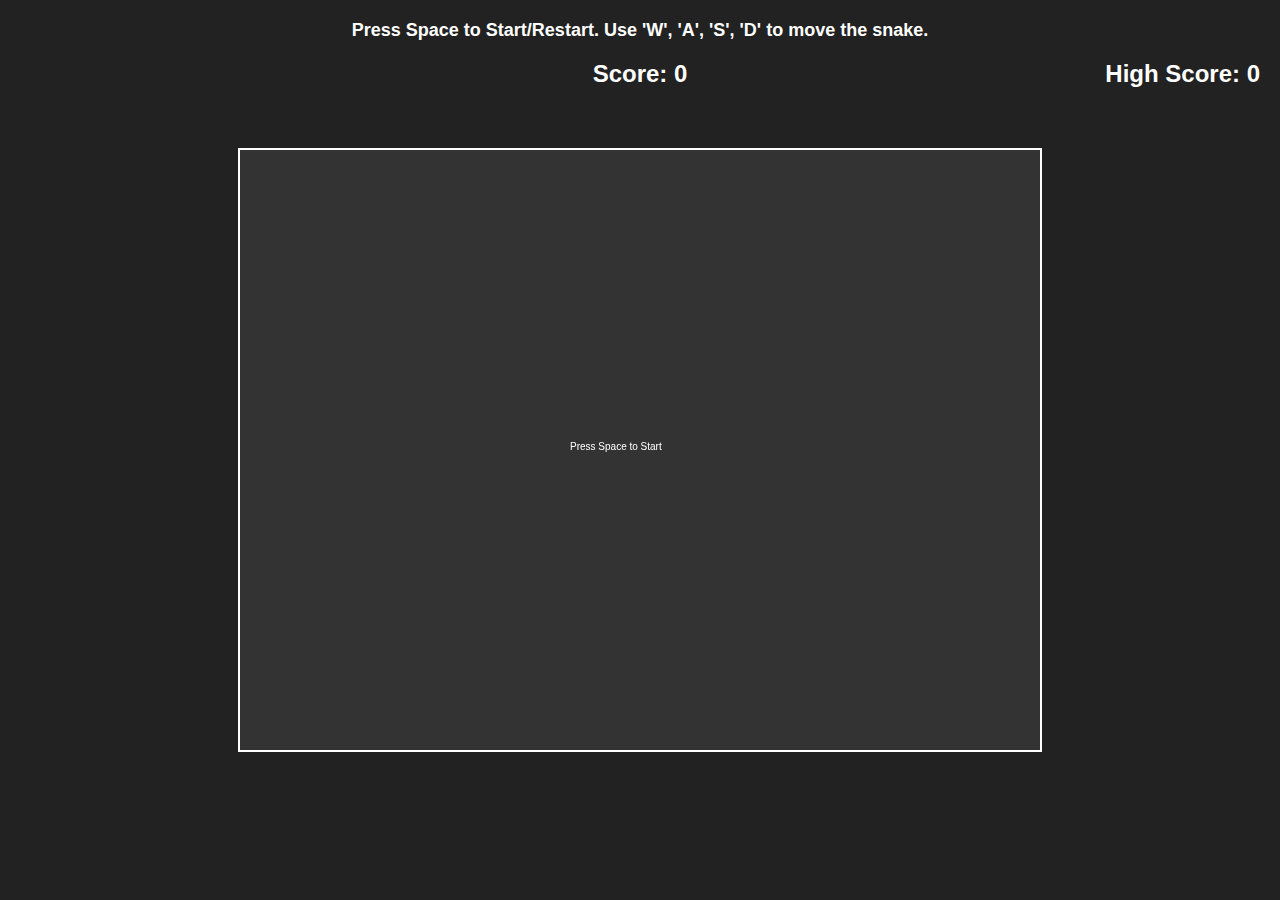
==== snake-game.html @ a9d854d7 "Add sound effects and Achivement notification" ====
<!DOCTYPE html>
<html lang="en">
<head>
  <meta charset="UTF-8">
  <meta name="viewport" content="width=device-width, initial-scale=1.0">
  <title>Neaj's Snake Game</title>
  <style>
    body {
      margin: 0;
      font-family: Arial, sans-serif;
      display: flex;
      justify-content: center;
      align-items: center;
      height: 100vh;
      background-color: #222;
    }
    canvas {
      border: 2px solid #fff;
      background-color: #333;
    }
    .info {
      position: absolute;
      top: 20px;
      color: white;
      font-size: 18px;
      font-weight: bold;
    }
    .score {
      position: absolute;
      top: 60px;
      color: white;
      font-size: 24px;
      font-weight: bold;
    }
    .game-over {
      position: absolute;
      top: 50%;
      left: 50%;
      transform: translate(-50%, -50%);
      color: red;
      font-size: 36px;
      font-weight: bold;
      display: none;
    }
    .pause-text {
      position: absolute;
      top: 100px; /* Position below score and info */
      color: yellow;
      font-size: 24px;
      font-weight: bold;
      display: none;
    }
    .high-score {
    position: absolute;
    top: 60px;
    right: 20px;  /* Position on the right side */
    color: white;
    font-size: 24px;
    font-weight: bold;
   }
   .achievement {
    position: absolute;
    top: 150px;
    left: 50%;
    transform: translateX(-50%);
    background-color: rgba(255, 215, 0, 0.9);
    color: #000;
    padding: 10px 20px;
    border-radius: 5px;
    font-size: 20px;
    font-weight: bold;
    opacity: 0;
    transition: opacity 0.5s;
    z-index: 1000;
  }
    
  </style>
</head>
<body>
  <div class="info">Press Space to Start/Restart. Use 'W', 'A', 'S', 'D' to move the snake.</div>
  <div class="score">Score: 0</div>
  <div class="high-score">High Score: 0</div>
  <div class="game-over">Game Over! Press Space to Restart.</div>
  <div class="pause-text">PAUSED</div>
  <div class="achievement"></div>
  <canvas id="gameCanvas" width="800" height="600"></canvas>
  <audio id="eatSound" src="https://raw.githubusercontent.com/WebDevSimplified/Mix-Or-Match/master/Assets/Audio/flip.wav" preload="auto"></audio>
  <audio id="bonusSound" src="https://raw.githubusercontent.com/WebDevSimplified/Mix-Or-Match/master/Assets/Audio/match.wav" preload="auto"></audio>
  <audio id="gameOverSound" src="https://raw.githubusercontent.com/WebDevSimplified/Mix-Or-Match/master/Assets/Audio/gameOver.wav" preload="auto"></audio>

  <script>
    const canvas = document.getElementById("gameCanvas");
    const ctx = canvas.getContext("2d");

    const gridSize = 20; // Size of each square in the grid
    const rows = canvas.height / gridSize;
    const cols = canvas.width / gridSize;

    const achievementElement = document.querySelector('.achievement');
    const achievements = {
      firstBonus: false,
      score50: false,
      highScoreBeaten: false
    };

    const sounds = {
      eat: document.getElementById('eatSound'),
      bonus: document.getElementById('bonusSound'),
      gameOver: document.getElementById('gameOverSound')
    };

    console.log('Sounds loaded:', sounds);
    Object.values(sounds).forEach(sound => {
      sound.volume = 0.5; // Set volume to 50%
      console.log('Sound ready:', sound.readyState);
    });

    const highScoreElement = document.querySelector('.high-score');
    let highScore = parseInt(localStorage.getItem('snakeHighScore')) || 0;
    highScoreElement.textContent = `High Score: ${highScore}`;

   
    const BONUS_DURATION = 5000; // Bonus food stays for 5 seconds
    const BONUS_POINTS = 5;
    const BONUS_SPAWN_CHANCE = 0.1; // 10% chance to spawn bonus food when regular food is eaten

    let bonusFood = null;
    let bonusFoodTimer = null;

    let nextDirection = null;

    let snake, direction, food, gameInterval, score;
    let gameSpeed = 100; // Base speed
    const directions = {
      'w': { x: 0, y: -1 },
      's': { x: 0, y: 1 },
      'a': { x: -1, y: 0 },
      'd': { x: 1, y: 0 }
    };

    const scoreElement = document.querySelector('.score');
    const gameOverElement = document.querySelector('.game-over');
    const pauseElement = document.querySelector('.pause-text');

    let isPaused = false;
    let isGameStarted = false;

    function showAchievement(message) {
      achievementElement.textContent = message;
      achievementElement.style.opacity = '1';

      // Hide the achievement after 3 seconds
      setTimeout(() => {
        achievementElement.style.opacity = '0';
      }, 3000);
    }

    function resetGame() {
      // Initialize snake with 3 segments in the middle of the screen
      const startX = Math.floor(cols / 2);
      const startY = Math.floor(rows / 2);
      snake = [
        { x: startX, y: startY }, // Head
        { x: startX - 1, y: startY }, // Body
        { x: startX - 2, y: startY } // Tail
      ];
      direction = { x: 1, y: 0 }; // Start moving right

      nextDirection = null;  // Clear any stored next direction

      generateFood();
      score = 0;
      scoreElement.textContent = "Score: " + score;
      gameSpeed = 100;
      gameOverElement.style.display = 'none';
      pauseElement.style.display = 'none';
      isPaused = false;
      isGameStarted = true;
      // Clear existing interval if any
      if (gameInterval) {
        clearInterval(gameInterval);
        gameInterval = null;
      }

      if (bonusFoodTimer) {
        clearTimeout(bonusFoodTimer);
      }
      bonusFood = null;

      // Reset achievements
      Object.keys(achievements).forEach(key => {
        achievements[key] = false;
      });
    }

    function randomDirection() {
      const keys = Object.keys(directions);
      return directions[keys[Math.floor(Math.random() * keys.length)]];
    }

    function generateFood() {
      food = {
        x: Math.floor(Math.random() * cols),
        y: Math.floor(Math.random() * rows)
      };
    }

    function generateBonusFood() {
      if (bonusFood) return; // Don't generate if bonus food already exists
      
      bonusFood = {
        x: Math.floor(Math.random() * cols),
        y: Math.floor(Math.random() * rows)
      };
      
      // Make sure bonus food doesn't overlap with snake or regular food
      while (
        snake.some(segment => segment.x === bonusFood.x && segment.y === bonusFood.y) ||
        (food.x === bonusFood.x && food.y === bonusFood.y)
      ) {
        bonusFood.x = Math.floor(Math.random() * cols);
        bonusFood.y = Math.floor(Math.random() * rows);
      }

      // Remove bonus food after duration
      bonusFoodTimer = setTimeout(() => {
        bonusFood = null;
      }, BONUS_DURATION);
    }

    function playSound(soundName) {
      console.log('Attempting to play sound:', soundName);
      if (!isMuted && sounds[soundName]) {
        console.log('Sound object:', sounds[soundName]);
        sounds[soundName].currentTime = 0;
        sounds[soundName].play()
          .then(() => console.log('Sound played successfully'))
          .catch(e => console.log('Sound play failed:', e));
      }
    }

    function drawSnake() {
      // Draw body segments (excluding tail and last body segment)
      ctx.fillStyle = "#0f0";
      for (let i = 1; i < snake.length - 2; i++) {
        ctx.fillRect(snake[i].x * gridSize, snake[i].y * gridSize, gridSize, gridSize);
      }

      // Draw last body segment (tapered)
      if (snake.length >= 3) {
        const lastBody = snake[snake.length - 2];
        const tail = snake[snake.length - 1];
        ctx.fillStyle = "#0f0";
        ctx.save();
        ctx.translate(lastBody.x * gridSize + gridSize/2, lastBody.y * gridSize + gridSize/2);
        
        // Calculate direction to tail
        const dx = tail.x - lastBody.x;
        const dy = tail.y - lastBody.y;
        const angle = Math.atan2(dy, dx);
        
        ctx.rotate(angle);
        
        // Draw tapered body segment
        ctx.beginPath();
        ctx.moveTo(-gridSize/2, -gridSize/2);  // Top left
        ctx.lineTo(-gridSize/2, gridSize/2);   // Bottom left
        ctx.lineTo(gridSize/2, gridSize/3);    // Bottom right (tapered)
        ctx.lineTo(gridSize/2, -gridSize/3);   // Top right (tapered)
        ctx.closePath();
        ctx.fill();
        
        ctx.restore();
      }

      // Draw tail
      if (snake.length >= 2) {
        const tail = snake[snake.length - 1];
        const beforeTail = snake[snake.length - 2];
        ctx.fillStyle = "#0f0";
        ctx.save();
        ctx.translate(tail.x * gridSize + gridSize/2, tail.y * gridSize + gridSize/2);
        
        // Calculate tail direction
        const dx = beforeTail.x - tail.x;
        const dy = beforeTail.y - tail.y;
        const angle = Math.atan2(dy, dx);
        
        ctx.rotate(angle);
        
        // Draw tapered tail (slightly modified to match last body segment)
        ctx.beginPath();
        ctx.moveTo(-gridSize/2, 0);  // Tip of tail
        ctx.quadraticCurveTo(-gridSize/4, gridSize/3, gridSize/2, gridSize/3);  // Bottom curve
        ctx.lineTo(gridSize/2, -gridSize/3);  // Straight line
        ctx.quadraticCurveTo(-gridSize/4, -gridSize/3, -gridSize/2, 0);  // Top curve
        ctx.closePath();
        ctx.fill();
        
        ctx.restore();
      }

      // Draw head
      const head = snake[0];
      ctx.fillStyle = "#00ff44";
      ctx.save();
      ctx.translate(head.x * gridSize + gridSize/2, head.y * gridSize + gridSize/2);
      
      let angle = 0;
      if (direction.x === 1) angle = 0;
      if (direction.x === -1) angle = Math.PI;
      if (direction.y === -1) angle = -Math.PI/2;
      if (direction.y === 1) angle = Math.PI/2;
      
      ctx.rotate(angle);
      
      ctx.beginPath();
      ctx.arc(-gridSize/4, 0, gridSize/2, -Math.PI/2, Math.PI/2);
      ctx.quadraticCurveTo(gridSize/2, gridSize/2, gridSize/2, 0);
      ctx.quadraticCurveTo(gridSize/2, -gridSize/2, -gridSize/4, -gridSize/2);
      ctx.closePath();
      ctx.fill();
      
      ctx.fillStyle = "#000";
      ctx.beginPath();
      ctx.arc(gridSize/6, -gridSize/4, 3, 0, Math.PI * 2);
      ctx.arc(gridSize/6, gridSize/4, 3, 0, Math.PI * 2);
      ctx.fill();
      
      ctx.restore();
    }

    function drawFood() {
      // Draw regular food
      ctx.fillStyle = "#f00";
      ctx.fillRect(food.x * gridSize, food.y * gridSize, gridSize, gridSize);
      
      // Draw bonus food if it exists
      if (bonusFood) {
        ctx.fillStyle = "#ffd700"; // Gold color
        ctx.beginPath();
        ctx.arc(
          bonusFood.x * gridSize + gridSize/2,
          bonusFood.y * gridSize + gridSize/2,
          gridSize/2,
          0,
          Math.PI * 2
        );
        ctx.fill();
        
        // Add sparkle effect
        ctx.fillStyle = "#fff";
        const time = Date.now() / 200;
        for (let i = 0; i < 4; i++) {
          const angle = (time + i * Math.PI/2) % (Math.PI * 2);
          ctx.beginPath();
          ctx.arc(
            bonusFood.x * gridSize + gridSize/2 + Math.cos(angle) * gridSize/3,
            bonusFood.y * gridSize + gridSize/2 + Math.sin(angle) * gridSize/3,
            2,
            0,
            Math.PI * 2
          );
          ctx.fill();
        }
      }
    }

    function moveSnake() {
      // If there's a stored next direction and we're at a grid position
      if (nextDirection) {
        direction = nextDirection;
        nextDirection = null;
      }

      // Calculate new head position with edge wrapping
      let newX = snake[0].x + direction.x;
      let newY = snake[0].y + direction.y;
      
      // Wrap around edges
      if (newX >= cols) newX = 0;
      if (newX < 0) newX = cols - 1;
      if (newY >= rows) newY = 0;
      if (newY < 0) newY = rows - 1;

      const head = { x: newX, y: newY };

      // Check only for self collision now (removed wall collision)
      if (snake.some(s => s.x === head.x && s.y === head.y)) {
        clearInterval(gameInterval);
        gameInterval = null;
        gameOverElement.style.display = 'block';
        playSound('gameOver');  // Play game over sound
        
        // Update high score only when game ends
        if (score > highScore) {
          highScore = score;
          localStorage.setItem('snakeHighScore', highScore);
          highScoreElement.textContent = `High Score: ${highScore}`;
          if (!achievements.highScoreBeaten) {
            achievements.highScoreBeaten = true;
            showAchievement("New High Score!");
          }
        }
        return;
      }

      snake.unshift(head);
      
      // Rest of the function remains the same (food collision checks, etc.)
      if (head.x === food.x && head.y === food.y) {
        generateFood();
        score++;
        scoreElement.textContent = "Score: " + score;
        playSound('eat');  // Play eat sound
        increaseSpeed();
        
        if (Math.random() < BONUS_SPAWN_CHANCE) {
          generateBonusFood();
        }

        // Add achievement for score 50
        if (score === 50 && !achievements.score50) {
          achievements.score50 = true;
          showAchievement("Score 50!");
        }
      } 
      else if (bonusFood && head.x === bonusFood.x && head.y === bonusFood.y) {
        clearTimeout(bonusFoodTimer);
        bonusFood = null;
        score += BONUS_POINTS;
        scoreElement.textContent = "Score: " + score;
        playSound('bonus');  // Play bonus sound


        // Add achievement for first bonus food
        if (!achievements.firstBonus) {
          achievements.firstBonus = true;
          showAchievement("First Bonus Food Eaten!");
        }
        
        // Add extra length for bonus food (5 segments)
        for (let i = 0; i < 4; i++) {
          snake.push({ ...snake[snake.length - 1] });
        }
        
        increaseSpeed();
      }
      else {
        snake.pop();
      }
    }

    function increaseSpeed() {
      gameSpeed = Math.max(50, gameSpeed - 5); // Reduce interval time (max speed is capped)
      clearInterval(gameInterval);
      gameInterval = setInterval(gameLoop, gameSpeed);
    }

    function gameLoop() {
      ctx.clearRect(0, 0, canvas.width, canvas.height);
      moveSnake();
      drawFood();
      drawSnake();
    }

    let isMuted = false;

    document.addEventListener("keydown", function (e) {
      if (e.key === 'M' || e.key === 'm') {
        isMuted = !isMuted;
        Object.values(sounds).forEach(sound => {
          sound.muted = isMuted;
        });
      } else if (e.key === " ") {
        if (!isGameStarted || gameOverElement.style.display === 'block') {
          // Start new game or restart after game over
          resetGame();
          gameInterval = setInterval(gameLoop, gameSpeed);
          isGameStarted = true;
        } else {
          // Toggle pause if game is in progress
          isPaused = !isPaused;
          pauseElement.style.display = isPaused ? 'block' : 'none';
          if (isPaused) {
            clearInterval(gameInterval);
            gameInterval = null;
          } else {
            gameInterval = setInterval(gameLoop, gameSpeed);
          }
        }
      }
      // Store next direction if it's a valid move
      if (!isPaused && isGameStarted && directions[e.key]) {
        const newDir = directions[e.key];
        
        // Prevent 180-degree turns
        if (direction && nextDirection) {
          // Use nextDirection if it exists, otherwise use current direction
          const currentDir = nextDirection || direction;
          if (!(newDir.x === -currentDir.x && newDir.y === -currentDir.y)) {
            nextDirection = newDir;
          }
        } else if (direction) {
          // First direction change
          if (!(newDir.x === -direction.x && newDir.y === -direction.y)) {
            nextDirection = newDir;
          }
        }
      }
    });

    // Initial Setup
    ctx.fillStyle = "#fff";
    ctx.fillText("Press Space to Start", canvas.width / 2 - 70, canvas.height / 2);
  </script>
</body>
</html>
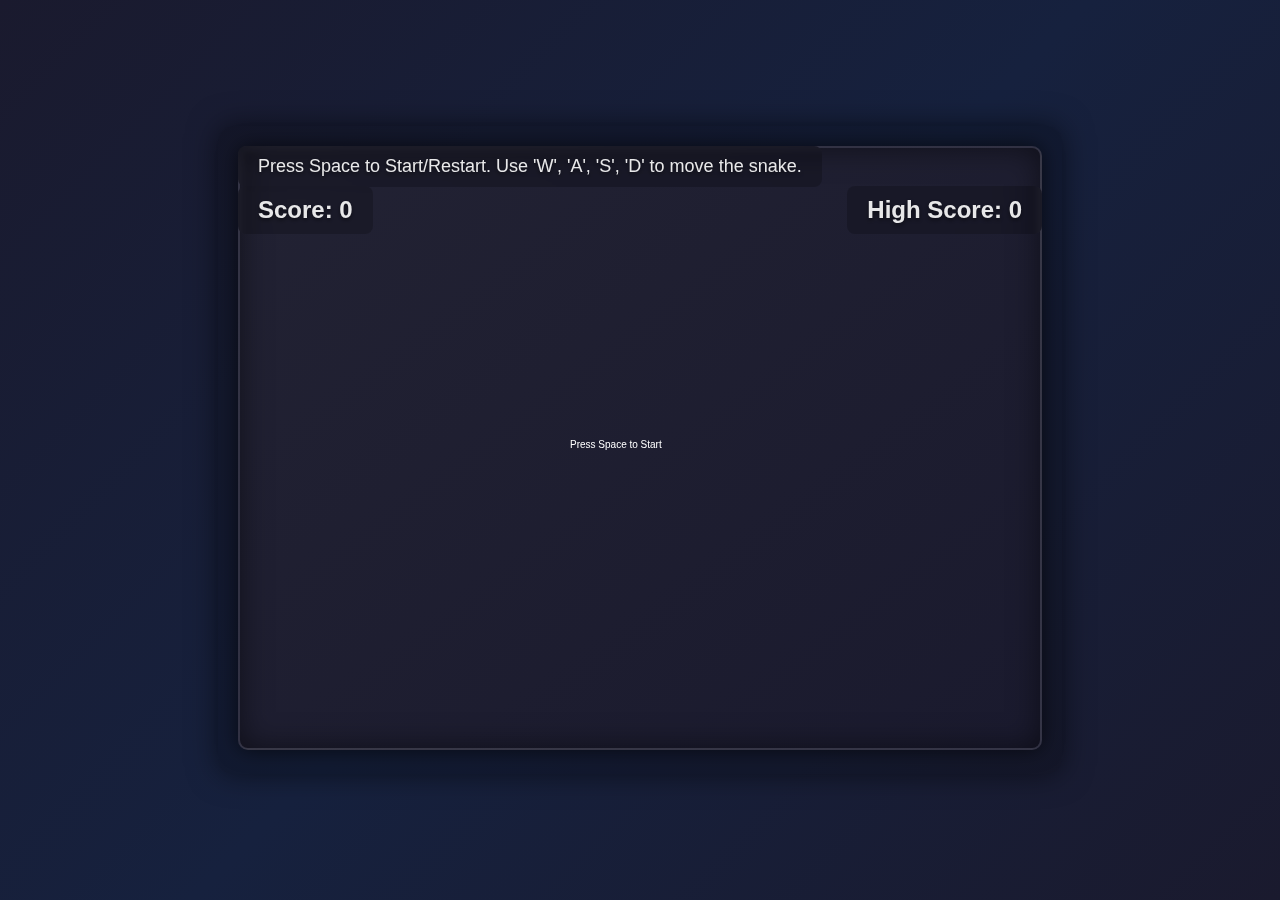
==== commit aa158509: "make the game enviroment better: Visual Improvements" ====
--- a/snake-game.html
+++ b/snake-game.html
@@ -3,7 +3,7 @@
 <head>
   <meta charset="UTF-8">
   <meta name="viewport" content="width=device-width, initial-scale=1.0">
-  <title>Neaj's Snake Game</title>
+  <title>Snake Game</title>
   <style>
     body {
       margin: 0;
@@ -11,79 +11,148 @@
       display: flex;
       justify-content: center;
       align-items: center;
-      height: 100vh;
-      background-color: #222;
-    }
+      min-height: 100vh;
+      background: linear-gradient(135deg, #1a1a2e 0%, #16213e 50%, #1a1a2e 100%);
+      overflow: hidden;
+    }
+  
+    /* Game container */
+    .game-container {
+      position: relative;
+      padding: 20px;
+      border-radius: 15px;
+      background: rgba(0, 0, 0, 0.2);
+      box-shadow: 0 0 30px rgba(0, 0, 0, 0.5);
+    }
+  
     canvas {
-      border: 2px solid #fff;
-      background-color: #333;
-    }
+      border: 2px solid rgba(255, 255, 255, 0.1);
+      background: linear-gradient(to bottom right, #222233, #1a1a2e);
+      border-radius: 10px;
+      box-shadow: 
+        0 0 20px rgba(0, 0, 0, 0.6),
+        inset 0 0 30px rgba(0, 0, 0, 0.5);
+      transition: all 0.3s ease;
+    }
+  
+    /* UI Elements with modern styling */
     .info {
       position: absolute;
       top: 20px;
-      color: white;
+      color: rgba(255, 255, 255, 0.9);
       font-size: 18px;
-      font-weight: bold;
-    }
-    .score {
+      font-weight: 500;
+      text-shadow: 0 2px 4px rgba(0, 0, 0, 0.5);
+      background: rgba(0, 0, 0, 0.2);
+      padding: 10px 20px;
+      border-radius: 8px;
+      backdrop-filter: blur(5px);
+    }
+  
+    .score, .high-score {
       position: absolute;
-      top: 60px;
-      color: white;
+      color: rgba(255, 255, 255, 0.9);
       font-size: 24px;
       font-weight: bold;
-    }
+      text-shadow: 0 2px 4px rgba(0, 0, 0, 0.5);
+      background: rgba(0, 0, 0, 0.2);
+      padding: 10px 20px;
+      border-radius: 8px;
+      backdrop-filter: blur(5px);
+      transition: all 0.3s ease;
+    }
+  
+    .score {
+      top: 60px;
+    }
+  
+    .high-score {
+      top: 60px;
+      right: 20px;
+    }
+  
     .game-over {
       position: absolute;
       top: 50%;
       left: 50%;
       transform: translate(-50%, -50%);
-      color: red;
+      color: #ff3333;
       font-size: 36px;
       font-weight: bold;
+      text-shadow: 
+        0 0 10px rgba(255, 51, 51, 0.5),
+        0 2px 4px rgba(0, 0, 0, 0.5);
       display: none;
-    }
+      background: rgba(0, 0, 0, 0.8);
+      padding: 20px 40px;
+      border-radius: 12px;
+      backdrop-filter: blur(10px);
+    }
+  
     .pause-text {
       position: absolute;
-      top: 100px; /* Position below score and info */
-      color: yellow;
+      top: 100px;
+      color: #ffdd00;
       font-size: 24px;
       font-weight: bold;
+      text-shadow: 
+        0 0 10px rgba(255, 221, 0, 0.5),
+        0 2px 4px rgba(0, 0, 0, 0.5);
       display: none;
-    }
-    .high-score {
-    position: absolute;
-    top: 60px;
-    right: 20px;  /* Position on the right side */
-    color: white;
-    font-size: 24px;
-    font-weight: bold;
-   }
-   .achievement {
-    position: absolute;
-    top: 150px;
-    left: 50%;
-    transform: translateX(-50%);
-    background-color: rgba(255, 215, 0, 0.9);
-    color: #000;
-    padding: 10px 20px;
-    border-radius: 5px;
-    font-size: 20px;
-    font-weight: bold;
-    opacity: 0;
-    transition: opacity 0.5s;
-    z-index: 1000;
-  }
-    
+      background: rgba(0, 0, 0, 0.8);
+      padding: 10px 20px;
+      border-radius: 8px;
+      backdrop-filter: blur(5px);
+    }
+  
+    .achievement {
+      position: absolute;
+      top: 150px;
+      left: 50%;
+      transform: translateX(-50%);
+      background: linear-gradient(135deg, #ffd700, #ffa500);
+      color: #000;
+      padding: 12px 24px;
+      border-radius: 8px;
+      font-size: 20px;
+      font-weight: bold;
+      opacity: 0;
+      transition: all 0.5s ease;
+      box-shadow: 
+        0 4px 15px rgba(255, 215, 0, 0.3),
+        0 0 30px rgba(255, 215, 0, 0.1);
+      z-index: 1000;
+    }
+  
+    /* Hover effects */
+    canvas:hover {
+      box-shadow: 
+        0 0 25px rgba(0, 0, 0, 0.7),
+        inset 0 0 35px rgba(0, 0, 0, 0.6);
+    }
+  
+    /* Animation for score changes */
+    @keyframes scoreUpdate {
+      0% { transform: scale(1); }
+      50% { transform: scale(1.1); }
+      100% { transform: scale(1); }
+    }
+  
+    .score.updated {
+      animation: scoreUpdate 0.3s ease;
+    }
   </style>
 </head>
 <body>
-  <div class="info">Press Space to Start/Restart. Use 'W', 'A', 'S', 'D' to move the snake.</div>
-  <div class="score">Score: 0</div>
-  <div class="high-score">High Score: 0</div>
-  <div class="game-over">Game Over! Press Space to Restart.</div>
-  <div class="pause-text">PAUSED</div>
-  <div class="achievement"></div>
-  <canvas id="gameCanvas" width="800" height="600"></canvas>
+  <div class="game-container">
+    <div class="info">Press Space to Start/Restart. Use 'W', 'A', 'S', 'D' to move the snake.</div>
+    <div class="score">Score: 0</div>
+    <div class="high-score">High Score: 0</div>
+    <div class="game-over">Game Over! Press Space to Restart.</div>
+    <div class="pause-text">PAUSED</div>
+    <div class="achievement"></div>
+    <canvas id="gameCanvas" width="800" height="600"></canvas>
+  </div>
   <audio id="eatSound" src="https://raw.githubusercontent.com/WebDevSimplified/Mix-Or-Match/master/Assets/Audio/flip.wav" preload="auto"></audio>
   <audio id="bonusSound" src="https://raw.githubusercontent.com/WebDevSimplified/Mix-Or-Match/master/Assets/Audio/match.wav" preload="auto"></audio>
   <audio id="gameOverSound" src="https://raw.githubusercontent.com/WebDevSimplified/Mix-Or-Match/master/Assets/Audio/gameOver.wav" preload="auto"></audio>
@@ -229,105 +298,290 @@
     }
 
     function playSound(soundName) {
-      console.log('Attempting to play sound:', soundName);
-      if (!isMuted && sounds[soundName]) {
-        console.log('Sound object:', sounds[soundName]);
-        sounds[soundName].currentTime = 0;
-        sounds[soundName].play()
-          .then(() => console.log('Sound played successfully'))
-          .catch(e => console.log('Sound play failed:', e));
-      }
+        try {
+            if (!sounds[soundName]) {
+                throw new Error(`Sound ${soundName} not found`);
+            }
+            sounds[soundName].currentTime = 0;
+            return sounds[soundName].play();
+        } catch (error) {
+            console.error('Sound playback failed:', error);
+        }
+    }
+
+    function updateScoreDisplay(newScore) {
+      scoreElement.textContent = "Score: " + newScore;
+      scoreElement.classList.add('updated');
+      setTimeout(() => {
+        scoreElement.classList.remove('updated');
+      }, 300);
     }
 
     function drawSnake() {
-      // Draw body segments (excluding tail and last body segment)
-      ctx.fillStyle = "#0f0";
-      for (let i = 1; i < snake.length - 2; i++) {
-        ctx.fillRect(snake[i].x * gridSize, snake[i].y * gridSize, gridSize, gridSize);
-      }
-
-      // Draw last body segment (tapered)
-      if (snake.length >= 3) {
-        const lastBody = snake[snake.length - 2];
-        const tail = snake[snake.length - 1];
-        ctx.fillStyle = "#0f0";
+      // Draw body segments (excluding head and tail)
+      for (let i = 1; i < snake.length - 1; i++) {
+        const prev = snake[i - 1];
+        const curr = snake[i];
+        const next = snake[i + 1];
+        
         ctx.save();
-        ctx.translate(lastBody.x * gridSize + gridSize/2, lastBody.y * gridSize + gridSize/2);
-        
-        // Calculate direction to tail
-        const dx = tail.x - lastBody.x;
-        const dy = tail.y - lastBody.y;
-        const angle = Math.atan2(dy, dx);
-        
+        ctx.translate(curr.x * gridSize + gridSize/2, curr.y * gridSize + gridSize/2);
+        
+        // Calculate angle based on previous and next segments
+        const angle = Math.atan2(
+          next.y - prev.y,
+          next.x - prev.x
+        );
         ctx.rotate(angle);
         
-        // Draw tapered body segment
+        // Create gradient for body segment
+        const gradient = ctx.createLinearGradient(0, -gridSize/2, 0, gridSize/2);
+        gradient.addColorStop(0, "#00ff44");  // Bright green
+        gradient.addColorStop(0.3, "#00cc33"); // Mid green
+        gradient.addColorStop(0.7, "#00aa33"); // Darker green
+        gradient.addColorStop(1, "#008833");   // Darkest green
+        ctx.fillStyle = gradient;
+        
+        // Main body shape
         ctx.beginPath();
-        ctx.moveTo(-gridSize/2, -gridSize/2);  // Top left
-        ctx.lineTo(-gridSize/2, gridSize/2);   // Bottom left
-        ctx.lineTo(gridSize/2, gridSize/3);    // Bottom right (tapered)
-        ctx.lineTo(gridSize/2, -gridSize/3);   // Top right (tapered)
-        ctx.closePath();
+        const segmentLength = gridSize;
+        const segmentWidth = gridSize * 0.8;
+        
+        // Draw curved body segment
+        ctx.beginPath();
+        ctx.moveTo(-segmentLength/2, 0);
+        
+        // Top curve
+        ctx.bezierCurveTo(
+          -segmentLength/2, -segmentWidth/2,
+          segmentLength/2, -segmentWidth/2,
+          segmentLength/2, 0
+        );
+        
+        // Bottom curve
+        ctx.bezierCurveTo(
+          segmentLength/2, segmentWidth/2,
+          -segmentLength/2, segmentWidth/2,
+          -segmentLength/2, 0
+        );
+        
         ctx.fill();
         
+        // Add scales pattern
+        ctx.fillStyle = "#00cc33";
+        const scaleSize = gridSize/5;
+        const rows = 3;
+        const cols = 4;
+        
+        for(let row = 0; row < rows; row++) {
+          for(let col = 0; col < cols; col++) {
+            const x = (col - cols/2) * scaleSize + (row % 2) * (scaleSize/2);
+            const y = (row - rows/2) * scaleSize;
+            
+            ctx.beginPath();
+            ctx.ellipse(x, y, scaleSize/2, scaleSize/3, 0, 0, Math.PI);
+            ctx.fill();
+          }
+        }
+        
+        // Add highlight for 3D effect
+        const highlightGradient = ctx.createLinearGradient(0, -segmentWidth/2, 0, segmentWidth/4);
+        highlightGradient.addColorStop(0, "rgba(255, 255, 255, 0.3)");
+        highlightGradient.addColorStop(1, "rgba(255, 255, 255, 0)");
+        ctx.fillStyle = highlightGradient;
+        
+        ctx.beginPath();
+        ctx.ellipse(0, -segmentWidth/4, segmentLength/2, segmentWidth/3, 0, 0, Math.PI * 2);
+        ctx.fill();
+        
+        // Add shadow for depth
+        const shadowGradient = ctx.createLinearGradient(0, 0, 0, segmentWidth/2);
+        shadowGradient.addColorStop(0, "rgba(0, 0, 0, 0)");
+        shadowGradient.addColorStop(1, "rgba(0, 0, 0, 0.2)");
+        ctx.fillStyle = shadowGradient;
+        
+        ctx.beginPath();
+        ctx.ellipse(0, segmentWidth/4, segmentLength/2, segmentWidth/3, 0, 0, Math.PI * 2);
+        ctx.fill();
+        
         ctx.restore();
       }
 
-      // Draw tail
-      if (snake.length >= 2) {
-        const tail = snake[snake.length - 1];
-        const beforeTail = snake[snake.length - 2];
-        ctx.fillStyle = "#0f0";
+      // Draw muscle definition between segments
+      for (let i = 1; i < snake.length - 1; i++) {
+        const curr = snake[i];
+        const next = snake[i + 1];
+        
+        const midX = (curr.x + next.x) * gridSize/2 + gridSize/2;
+        const midY = (curr.y + next.y) * gridSize/2 + gridSize/2;
+        
         ctx.save();
-        ctx.translate(tail.x * gridSize + gridSize/2, tail.y * gridSize + gridSize/2);
-        
-        // Calculate tail direction
-        const dx = beforeTail.x - tail.x;
-        const dy = beforeTail.y - tail.y;
-        const angle = Math.atan2(dy, dx);
-        
+        ctx.translate(midX, midY);
+        
+        const angle = Math.atan2(next.y - curr.y, next.x - curr.x);
         ctx.rotate(angle);
         
-        // Draw tapered tail (slightly modified to match last body segment)
+        // Muscle definition with better shading
+        const muscleGradient = ctx.createRadialGradient(0, 0, 0, 0, 0, gridSize/3);
+        muscleGradient.addColorStop(0, "rgba(0, 120, 0, 0.3)");
+        muscleGradient.addColorStop(0.5, "rgba(0, 100, 0, 0.2)");
+        muscleGradient.addColorStop(1, "rgba(0, 80, 0, 0)");
+        ctx.fillStyle = muscleGradient;
+        
+        // Draw muscle connection
         ctx.beginPath();
-        ctx.moveTo(-gridSize/2, 0);  // Tip of tail
-        ctx.quadraticCurveTo(-gridSize/4, gridSize/3, gridSize/2, gridSize/3);  // Bottom curve
-        ctx.lineTo(gridSize/2, -gridSize/3);  // Straight line
-        ctx.quadraticCurveTo(-gridSize/4, -gridSize/3, -gridSize/2, 0);  // Top curve
-        ctx.closePath();
+        ctx.ellipse(0, 0, gridSize/3, gridSize/4, 0, 0, Math.PI * 2);
         ctx.fill();
         
         ctx.restore();
       }
 
-      // Draw head
+      // Draw neck connection first
       const head = snake[0];
-      ctx.fillStyle = "#00ff44";
+      const neck = snake[1];
+      
+      // Draw neck connection
+      ctx.save();
+      ctx.translate(
+        (head.x * gridSize + neck.x * gridSize) / 2 + gridSize/2,
+        (head.y * gridSize + neck.y * gridSize) / 2 + gridSize/2
+      );
+      
+      const neckAngle = Math.atan2(head.y - neck.y, head.x - neck.x);
+      ctx.rotate(neckAngle);
+      
+      // Neck gradient
+      const neckGradient = ctx.createLinearGradient(0, -gridSize/2, 0, gridSize/2);
+      neckGradient.addColorStop(0, "#00ff44");
+      neckGradient.addColorStop(0.5, "#00cc33");
+      neckGradient.addColorStop(1, "#00aa33");
+      ctx.fillStyle = neckGradient;
+      
+      // Draw neck connection
+      ctx.beginPath();
+      ctx.ellipse(0, 0, gridSize/1.5, gridSize/2.5, 0, 0, Math.PI * 2);
+      ctx.fill();
+      
+      ctx.restore();
+
       ctx.save();
       ctx.translate(head.x * gridSize + gridSize/2, head.y * gridSize + gridSize/2);
       
-      let angle = 0;
-      if (direction.x === 1) angle = 0;
-      if (direction.x === -1) angle = Math.PI;
-      if (direction.y === -1) angle = -Math.PI/2;
-      if (direction.y === 1) angle = Math.PI/2;
-      
-      ctx.rotate(angle);
-      
+      // Calculate head angle based on direction
+      const headAngle = Math.atan2(
+        head.y - neck.y,
+        head.x - neck.x
+      );
+      ctx.rotate(headAngle);
+      
+      // Head gradient
+      const headGradient = ctx.createRadialGradient(0, 0, gridSize/4, 0, 0, gridSize);
+      headGradient.addColorStop(0, "#00ff44");
+      headGradient.addColorStop(1, "#00aa33");
+      ctx.fillStyle = headGradient;
+      
+      // Draw head shape
       ctx.beginPath();
       ctx.arc(-gridSize/4, 0, gridSize/2, -Math.PI/2, Math.PI/2);
       ctx.quadraticCurveTo(gridSize/2, gridSize/2, gridSize/2, 0);
       ctx.quadraticCurveTo(gridSize/2, -gridSize/2, -gridSize/4, -gridSize/2);
-      ctx.closePath();
       ctx.fill();
       
+      // Eyes
       ctx.fillStyle = "#000";
       ctx.beginPath();
       ctx.arc(gridSize/6, -gridSize/4, 3, 0, Math.PI * 2);
       ctx.arc(gridSize/6, gridSize/4, 3, 0, Math.PI * 2);
       ctx.fill();
       
+      // Add tongue
+      ctx.strokeStyle = "#ff3366";
+      ctx.lineWidth = 2;
+      ctx.beginPath();
+      ctx.moveTo(gridSize/2, 0);
+      const tongueLength = gridSize/2;
+      const tongueTime = Date.now() / 200;
+      const tongueWave = Math.sin(tongueTime) * 2;
+      ctx.lineTo(gridSize/2 + tongueLength * 0.7, tongueWave);
+      ctx.lineTo(gridSize/2 + tongueLength, -tongueWave * 2);
+      ctx.stroke();
+      
       ctx.restore();
+
+      // Draw tail
+      const tail = snake[snake.length - 1];
+      const beforeTail = snake[snake.length - 2];
+      ctx.save();
+      ctx.translate(tail.x * gridSize + gridSize/2, tail.y * gridSize + gridSize/2);
+      
+      // Calculate tail angle based on direction
+      const tailAngle = Math.atan2(
+        tail.y - beforeTail.y,
+        tail.x - beforeTail.x
+      );
+      ctx.rotate(tailAngle);
+      
+      // Tail gradient
+      const tailGradient = ctx.createLinearGradient(0, -gridSize/2, 0, gridSize/2);
+      tailGradient.addColorStop(0, "#008833");
+      tailGradient.addColorStop(1, "#004422");
+      ctx.fillStyle = tailGradient;
+      
+      // Draw tail shape
+      ctx.beginPath();
+      ctx.moveTo(0, 0);
+      ctx.quadraticCurveTo(
+        -gridSize/2, gridSize/4,
+        -gridSize, 0
+      );
+      ctx.quadraticCurveTo(
+        -gridSize/2, -gridSize/4,
+        0, 0
+      );
+      ctx.fill();
+      
+      ctx.restore();
+    }
+
+    // Add particle system
+    const particles = [];
+
+    function Particle(x, y, color) {
+      this.x = x;
+      this.y = y;
+      this.color = color;
+      this.size = Math.random() * 3 + 2;
+      this.speedX = Math.random() * 6 - 3;
+      this.speedY = Math.random() * 6 - 3;
+      this.life = 1.0;  // Full opacity
+    }
+
+    function createParticles(x, y, color = "#ffff00") {
+      for (let i = 0; i < 10; i++) {
+        particles.push(new Particle(x, y, color));
+      }
+    }
+
+    function updateParticles() {
+      for (let i = particles.length - 1; i >= 0; i--) {
+        const p = particles[i];
+        p.x += p.speedX;
+        p.y += p.speedY;
+        p.life -= 0.02;  // Fade out
+        
+        if (p.life <= 0) {
+          particles.splice(i, 1);
+        }
+      }
+    }
+
+    function drawParticles() {
+      particles.forEach(p => {
+        ctx.fillStyle = p.color + Math.floor(p.life * 255).toString(16).padStart(2, '0');
+        ctx.beginPath();
+        ctx.arc(p.x, p.y, p.size, 0, Math.PI * 2);
+        ctx.fill();
+      });
     }
 
     function drawFood() {
@@ -409,9 +663,14 @@
       
       // Rest of the function remains the same (food collision checks, etc.)
       if (head.x === food.x && head.y === food.y) {
+        createParticles(
+          food.x * gridSize + gridSize/2, 
+          food.y * gridSize + gridSize/2,
+          "#ffff00"
+        );
         generateFood();
         score++;
-        scoreElement.textContent = "Score: " + score;
+        updateScoreDisplay(score);
         playSound('eat');  // Play eat sound
         increaseSpeed();
         
@@ -426,6 +685,11 @@
         }
       } 
       else if (bonusFood && head.x === bonusFood.x && head.y === bonusFood.y) {
+        createParticles(
+          bonusFood.x * gridSize + gridSize/2,
+          bonusFood.y * gridSize + gridSize/2,
+          "#ffd700"  // Golden particles for bonus
+        );
         clearTimeout(bonusFoodTimer);
         bonusFood = null;
         score += BONUS_POINTS;
@@ -462,6 +726,12 @@
       moveSnake();
       drawFood();
       drawSnake();
+      if (bonusFood) {
+        drawFood();
+      }
+
+      updateParticles();
+      drawParticles();
     }
 
     let isMuted = false;
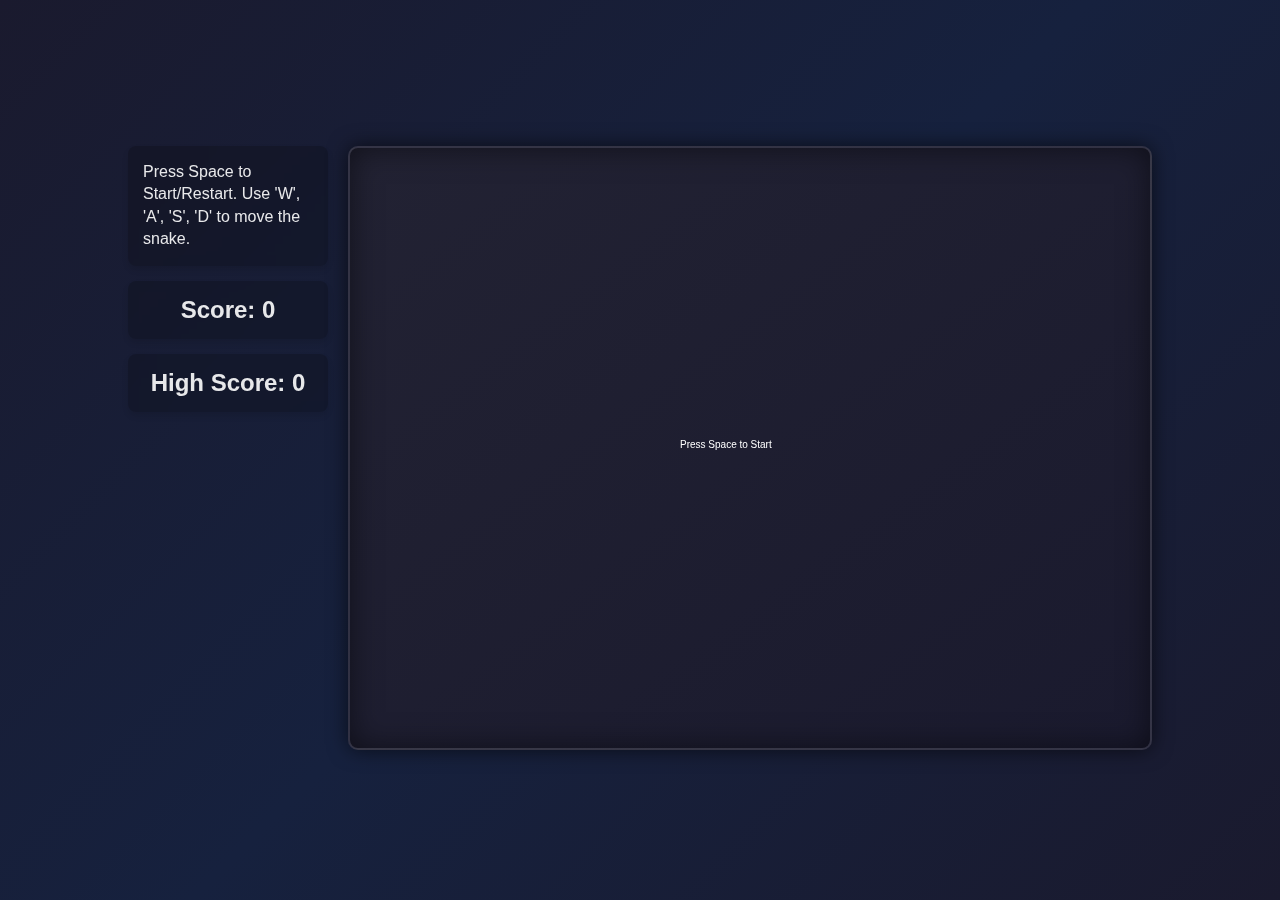
==== commit f150472c: "Seperate Text Area and Game Area" ====
--- a/snake-game.html
+++ b/snake-game.html
@@ -8,21 +8,33 @@
     body {
       margin: 0;
       font-family: Arial, sans-serif;
+      min-height: 100vh;
+      background: linear-gradient(135deg, #1a1a2e 0%, #16213e 50%, #1a1a2e 100%);
+      overflow: hidden;
       display: flex;
       justify-content: center;
       align-items: center;
-      min-height: 100vh;
-      background: linear-gradient(135deg, #1a1a2e 0%, #16213e 50%, #1a1a2e 100%);
-      overflow: hidden;
-    }
-  
-    /* Game container */
+    }
+  
+    /* Game container with flex layout */
     .game-container {
+      display: flex;
+      gap: 20px;  /* Space between game and UI */
+      align-items: flex-start;
+      padding: 20px;
+    }
+  
+    /* Left side - Game info */
+    .game-info {
+      width: 200px;
+      display: flex;
+      flex-direction: column;
+      gap: 15px;
+    }
+  
+    /* Right side - Canvas */
+    .game-area {
       position: relative;
-      padding: 20px;
-      border-radius: 15px;
-      background: rgba(0, 0, 0, 0.2);
-      box-shadow: 0 0 30px rgba(0, 0, 0, 0.5);
     }
   
     canvas {
@@ -35,40 +47,25 @@
       transition: all 0.3s ease;
     }
   
-    /* UI Elements with modern styling */
-    .info {
-      position: absolute;
-      top: 20px;
+    /* UI Elements */
+    .info, .score, .high-score {
       color: rgba(255, 255, 255, 0.9);
-      font-size: 18px;
-      font-weight: 500;
-      text-shadow: 0 2px 4px rgba(0, 0, 0, 0.5);
       background: rgba(0, 0, 0, 0.2);
-      padding: 10px 20px;
+      padding: 15px;
       border-radius: 8px;
       backdrop-filter: blur(5px);
+      box-shadow: 0 4px 6px rgba(0, 0, 0, 0.1);
+    }
+  
+    .info {
+      font-size: 16px;
+      line-height: 1.4;
     }
   
     .score, .high-score {
-      position: absolute;
-      color: rgba(255, 255, 255, 0.9);
       font-size: 24px;
       font-weight: bold;
-      text-shadow: 0 2px 4px rgba(0, 0, 0, 0.5);
-      background: rgba(0, 0, 0, 0.2);
-      padding: 10px 20px;
-      border-radius: 8px;
-      backdrop-filter: blur(5px);
-      transition: all 0.3s ease;
-    }
-  
-    .score {
-      top: 60px;
-    }
-  
-    .high-score {
-      top: 60px;
-      right: 20px;
+      text-align: center;
     }
   
     .game-over {
@@ -79,9 +76,7 @@
       color: #ff3333;
       font-size: 36px;
       font-weight: bold;
-      text-shadow: 
-        0 0 10px rgba(255, 51, 51, 0.5),
-        0 2px 4px rgba(0, 0, 0, 0.5);
+      text-shadow: 0 0 10px rgba(255, 51, 51, 0.5);
       display: none;
       background: rgba(0, 0, 0, 0.8);
       padding: 20px 40px;
@@ -91,13 +86,13 @@
   
     .pause-text {
       position: absolute;
-      top: 100px;
+      top: 50%;
+      left: 50%;
+      transform: translate(-50%, -50%);
       color: #ffdd00;
       font-size: 24px;
       font-weight: bold;
-      text-shadow: 
-        0 0 10px rgba(255, 221, 0, 0.5),
-        0 2px 4px rgba(0, 0, 0, 0.5);
+      text-shadow: 0 0 10px rgba(255, 221, 0, 0.5);
       display: none;
       background: rgba(0, 0, 0, 0.8);
       padding: 10px 20px;
@@ -107,7 +102,7 @@
   
     .achievement {
       position: absolute;
-      top: 150px;
+      top: 20px;
       left: 50%;
       transform: translateX(-50%);
       background: linear-gradient(135deg, #ffd700, #ffa500);
@@ -118,20 +113,10 @@
       font-weight: bold;
       opacity: 0;
       transition: all 0.5s ease;
-      box-shadow: 
-        0 4px 15px rgba(255, 215, 0, 0.3),
-        0 0 30px rgba(255, 215, 0, 0.1);
+      box-shadow: 0 4px 15px rgba(255, 215, 0, 0.3);
       z-index: 1000;
     }
   
-    /* Hover effects */
-    canvas:hover {
-      box-shadow: 
-        0 0 25px rgba(0, 0, 0, 0.7),
-        inset 0 0 35px rgba(0, 0, 0, 0.6);
-    }
-  
-    /* Animation for score changes */
     @keyframes scoreUpdate {
       0% { transform: scale(1); }
       50% { transform: scale(1.1); }
@@ -144,15 +129,22 @@
   </style>
 </head>
 <body>
-  <div class="game-container">
+<div class="game-container">
+  <!-- Left side - Game info -->
+  <div class="game-info">
     <div class="info">Press Space to Start/Restart. Use 'W', 'A', 'S', 'D' to move the snake.</div>
     <div class="score">Score: 0</div>
     <div class="high-score">High Score: 0</div>
+  </div>
+  
+  <!-- Right side - Game area -->
+  <div class="game-area">
+    <canvas id="gameCanvas" width="800" height="600"></canvas>
     <div class="game-over">Game Over! Press Space to Restart.</div>
     <div class="pause-text">PAUSED</div>
     <div class="achievement"></div>
-    <canvas id="gameCanvas" width="800" height="600"></canvas>
   </div>
+</div>
   <audio id="eatSound" src="https://raw.githubusercontent.com/WebDevSimplified/Mix-Or-Match/master/Assets/Audio/flip.wav" preload="auto"></audio>
   <audio id="bonusSound" src="https://raw.githubusercontent.com/WebDevSimplified/Mix-Or-Match/master/Assets/Audio/match.wav" preload="auto"></audio>
   <audio id="gameOverSound" src="https://raw.githubusercontent.com/WebDevSimplified/Mix-Or-Match/master/Assets/Audio/gameOver.wav" preload="auto"></audio>
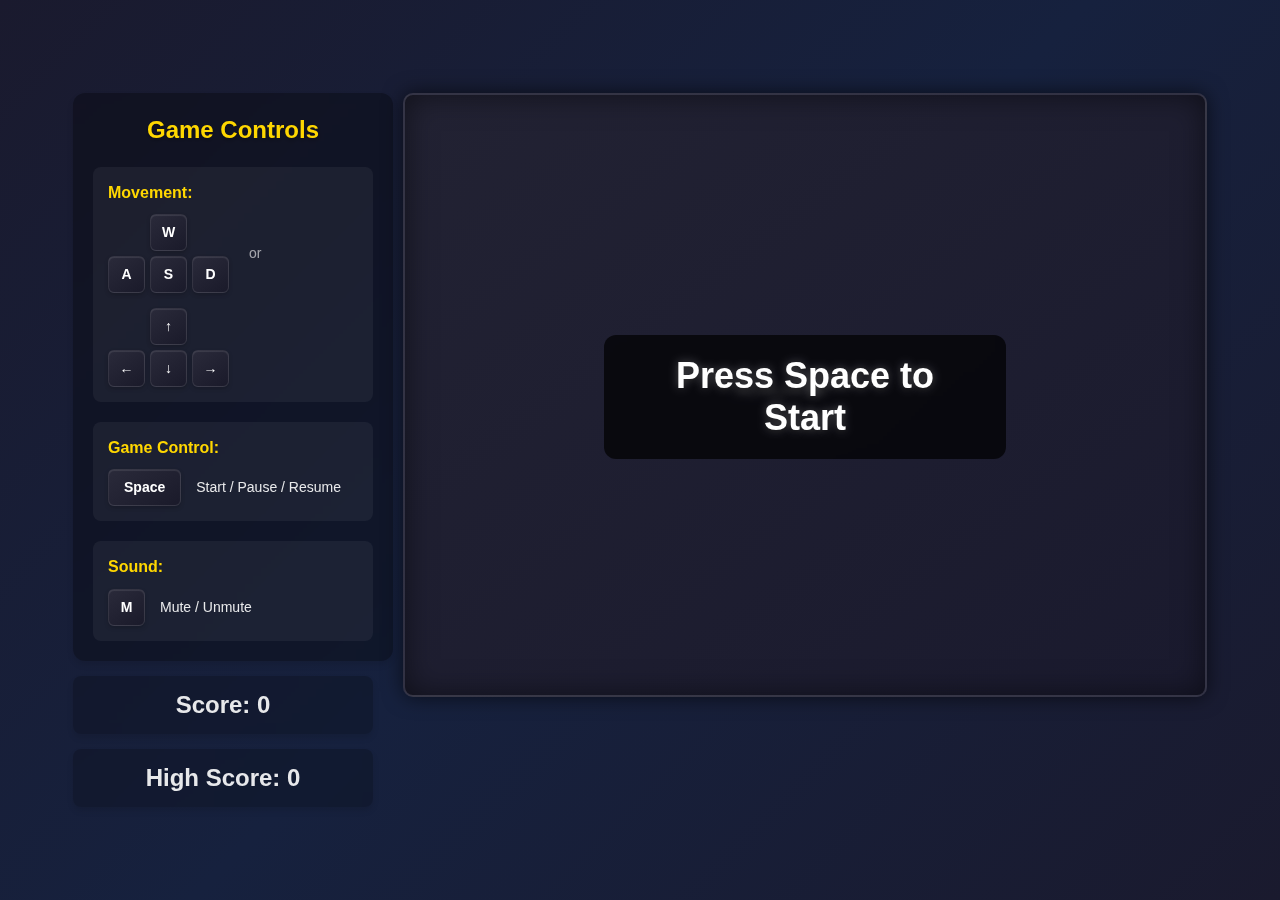
==== commit 5d4bc50d: "Update Game Controls Panel" ====
--- a/snake-game.html
+++ b/snake-game.html
@@ -15,6 +15,32 @@
       justify-content: center;
       align-items: center;
     }
+
+    .start-message {
+      position: absolute;
+      top: 50%;
+      left: 50%;
+      transform: translate(-50%, -50%);
+      color: #ffffff;
+      font-size: 36px;
+      font-weight: bold;
+      text-align: center;
+      text-shadow: 
+        0 0 10px rgba(255, 255, 255, 0.3),
+        0 2px 4px rgba(0, 0, 0, 0.5);
+      background: rgba(0, 0, 0, 0.7);
+      padding: 20px 40px;
+      border-radius: 12px;
+      backdrop-filter: blur(5px);
+      z-index: 1000;
+      animation: pulse 2s infinite;
+    }
+
+    @keyframes pulse {
+      0% { transform: translate(-50%, -50%) scale(1); }
+      50% { transform: translate(-50%, -50%) scale(1.05); }
+      100% { transform: translate(-50%, -50%) scale(1); }
+    }
   
     /* Game container with flex layout */
     .game-container {
@@ -126,13 +152,198 @@
     .score.updated {
       animation: scoreUpdate 0.3s ease;
     }
+
+    .game-container {
+      display: flex;
+      gap: 30px;  /* Increased gap between info and game */
+      align-items: flex-start;
+      padding: 20px;
+      max-width: 1200px;  /* Maximum width to prevent stretching */
+      margin: 0 auto;
+    }
+
+    /* Game info panel */
+    .game-info {
+      flex: 0 0 300px;  /* Fixed width, won't shrink or grow */
+      display: flex;
+      flex-direction: column;
+      gap: 15px;
+      position: sticky;  /* Optional: keeps info visible while scrolling */
+      top: 20px;
+    }
+
+    /* Game area */
+    .game-area {
+      flex: 0 0 auto;  /* Don't allow the game area to shrink */
+      position: relative;
+    }
+
+    /* Responsive adjustments */
+    @media (max-width: 1200px) {
+      .game-container {
+        flex-direction: column;
+        align-items: center;
+      }
+
+      .game-info {
+        flex: 0 0 auto;
+        width: 100%;
+        max-width: 300px;
+        margin-bottom: 20px;
+      }
+    }
+    .info {
+      padding: 20px;
+      background: rgba(0, 0, 0, 0.3);
+      border-radius: 12px;
+      backdrop-filter: blur(5px);
+      min-width: 280px;
+    }
+
+    .info h2 {
+      margin: 0 0 20px 0;
+      color: #ffd700;
+      font-size: 24px;
+      text-align: center;
+      text-shadow: 0 2px 4px rgba(0, 0, 0, 0.3);
+    }
+
+    .controls-list {
+      display: flex;
+      flex-direction: column;
+      gap: 20px;
+    }
+
+    .control-item {
+      background: rgba(255, 255, 255, 0.05);
+      border-radius: 8px;
+      padding: 15px;
+    }
+
+    .control-label {
+      color: #ffd700;
+      font-size: 16px;
+      margin-bottom: 10px;
+      font-weight: bold;
+    }
+
+    .key-groups {
+      display: flex;
+      align-items: center;
+      gap: 15px;
+      flex-wrap: wrap;
+    }
+
+    .key-set {
+      display: flex;
+      flex-direction: column;
+      align-items: center;
+      gap: 5px;
+    }
+
+    .key-row {
+      display: flex;
+      gap: 5px;
+    }
+
+    .key {
+      width: 35px;
+      height: 35px;
+      background: linear-gradient(145deg, #2a2a3a, #1a1a2a);
+      border: 1px solid rgba(255, 255, 255, 0.1);
+      border-radius: 6px;
+      color: #fff;
+      display: flex;
+      align-items: center;
+      justify-content: center;
+      font-weight: bold;
+      font-size: 14px;
+      box-shadow: 
+        0 2px 4px rgba(0, 0, 0, 0.2),
+        inset 0 1px 1px rgba(255, 255, 255, 0.1);
+      transition: all 0.2s ease;
+    }
+
+    .key:hover {
+      transform: translateY(1px);
+      box-shadow: 
+        0 1px 2px rgba(0, 0, 0, 0.2),
+        inset 0 1px 1px rgba(255, 255, 255, 0.1);
+      background: linear-gradient(145deg, #3a3a4a, #2a2a3a);
+    }
+
+    .key.long {
+      width: auto;
+      padding: 0 15px;
+    }
+
+    .or {
+      color: rgba(255, 255, 255, 0.6);
+      font-size: 14px;
+      margin: 0 5px;
+    }
+
+    .key-action {
+      color: rgba(255, 255, 255, 0.9);
+      font-size: 14px;
+    }
+
+    /* Animation for keys when pressed */
+    .key:active {
+      transform: translateY(2px);
+      box-shadow: 
+        0 1px 1px rgba(0, 0, 0, 0.2),
+        inset 0 1px 1px rgba(255, 255, 255, 0.1);
+    }
   </style>
 </head>
 <body>
 <div class="game-container">
   <!-- Left side - Game info -->
   <div class="game-info">
-    <div class="info">Press Space to Start/Restart. Use 'W', 'A', 'S', 'D' to move the snake.</div>
+    <div class="info">
+      <h2>Game Controls</h2>
+      <div class="controls-list">
+        <div class="control-item">
+          <div class="control-label">Movement:</div>
+          <div class="key-groups">
+            <div class="key-set">
+              <div class="key">W</div>
+              <div class="key-row">
+                <div class="key">A</div>
+                <div class="key">S</div>
+                <div class="key">D</div>
+              </div>
+            </div>
+            <span class="or">or</span>
+            <div class="key-set">
+              <div class="key">↑</div>
+              <div class="key-row">
+                <div class="key">←</div>
+                <div class="key">↓</div>
+                <div class="key">→</div>
+              </div>
+            </div>
+          </div>
+        </div>
+    
+        <div class="control-item">
+          <div class="control-label">Game Control:</div>
+          <div class="key-groups">
+            <div class="key long">Space</div>
+            <span class="key-action">Start / Pause / Resume</span>
+          </div>
+        </div>
+    
+        <div class="control-item">
+          <div class="control-label">Sound:</div>
+          <div class="key-groups">
+            <div class="key">M</div>
+            <span class="key-action">Mute / Unmute</span>
+          </div>
+        </div>
+      </div>
+    </div>
     <div class="score">Score: 0</div>
     <div class="high-score">High Score: 0</div>
   </div>
@@ -205,6 +416,10 @@
 
     let isPaused = false;
     let isGameStarted = false;
+
+    let isMuted = false;
+
+    let startMessage = null;
 
     function showAchievement(message) {
       achievementElement.textContent = message;
@@ -252,6 +467,10 @@
       Object.keys(achievements).forEach(key => {
         achievements[key] = false;
       });
+
+      if (!isGameStarted) {
+        showStartMessage();
+      }
     }
 
     function randomDirection() {
@@ -290,15 +509,14 @@
     }
 
     function playSound(soundName) {
-        try {
-            if (!sounds[soundName]) {
-                throw new Error(`Sound ${soundName} not found`);
-            }
-            sounds[soundName].currentTime = 0;
-            return sounds[soundName].play();
-        } catch (error) {
-            console.error('Sound playback failed:', error);
-        }
+      console.log('Attempting to play sound:', soundName);
+      if (!isMuted && sounds[soundName]) {
+        console.log('Sound object:', sounds[soundName]);
+        sounds[soundName].currentTime = 0;
+        sounds[soundName].play()
+          .then(() => console.log('Sound played successfully'))
+          .catch(e => console.log('Sound play failed:', e));
+      }
     }
 
     function updateScoreDisplay(newScore) {
@@ -726,17 +944,45 @@
       drawParticles();
     }
 
-    let isMuted = false;
-
+    const KEY_MAPPINGS = {
+      UP: ['w', 'W', 'ArrowUp'],
+      DOWN: ['s', 'S', 'ArrowDown'],
+      LEFT: ['a', 'A', 'ArrowLeft'],
+      RIGHT: ['d', 'D', 'ArrowRight']
+    };
+
+    // Define directions
+    const DIRECTIONS = {
+      UP: { x: 0, y: -1 },
+      DOWN: { x: 0, y: 1 },
+      LEFT: { x: -1, y: 0 },
+      RIGHT: { x: 1, y: 0 }
+    };
+
+    function showStartMessage() {
+      // Remove existing message if any
+      removeStartMessage();
+      
+      // Create new message
+      startMessage = document.createElement('div');
+      startMessage.className = 'start-message';
+      startMessage.textContent = 'Press Space to Start';
+      document.querySelector('.game-area').appendChild(startMessage);
+    }
+
+    // Remove the message when game starts
+    function removeStartMessage() {
+      if (startMessage) {
+        startMessage.remove();
+        startMessage = null;
+      }
+    }
+
+    // Update your game start logic
     document.addEventListener("keydown", function (e) {
-      if (e.key === 'M' || e.key === 'm') {
-        isMuted = !isMuted;
-        Object.values(sounds).forEach(sound => {
-          sound.muted = isMuted;
-        });
-      } else if (e.key === " ") {
+      if (e.key === " ") {
         if (!isGameStarted || gameOverElement.style.display === 'block') {
-          // Start new game or restart after game over
+          removeStartMessage();
           resetGame();
           gameInterval = setInterval(gameLoop, gameSpeed);
           isGameStarted = true;
@@ -752,29 +998,44 @@
           }
         }
       }
-      // Store next direction if it's a valid move
-      if (!isPaused && isGameStarted && directions[e.key]) {
-        const newDir = directions[e.key];
-        
-        // Prevent 180-degree turns
-        if (direction && nextDirection) {
-          // Use nextDirection if it exists, otherwise use current direction
-          const currentDir = nextDirection || direction;
-          if (!(newDir.x === -currentDir.x && newDir.y === -currentDir.y)) {
-            nextDirection = newDir;
-          }
-        } else if (direction) {
-          // First direction change
-          if (!(newDir.x === -direction.x && newDir.y === -direction.y)) {
-            nextDirection = newDir;
+      // Handle movement keys
+      if (!isPaused && isGameStarted) {
+        // Check which direction group the key belongs to
+        for (const [dirName, keys] of Object.entries(KEY_MAPPINGS)) {
+          if (keys.includes(e.key)) {
+            const newDir = DIRECTIONS[dirName];
+            
+            // Prevent 180-degree turns
+            if (direction && nextDirection) {
+              const currentDir = nextDirection || direction;
+              if (!(newDir.x === -currentDir.x && newDir.y === -currentDir.y)) {
+                nextDirection = newDir;
+              }
+            } else if (direction) {
+              if (!(newDir.x === -direction.x && newDir.y === -direction.y)) {
+                nextDirection = newDir;
+              }
+            }
+            break;  // Exit loop once we've found the matching direction
           }
         }
+      }
+      if (e.key === 'M' || e.key === 'm') {
+        isMuted = !isMuted;
+        Object.values(sounds).forEach(sound => {
+          sound.muted = isMuted;
+        });
       }
     });
 
     // Initial Setup
     ctx.fillStyle = "#fff";
     ctx.fillText("Press Space to Start", canvas.width / 2 - 70, canvas.height / 2);
+
+    // Make sure to show the message when the page loads
+    window.addEventListener('load', () => {
+      showStartMessage();
+    });
   </script>
 </body>
 </html>
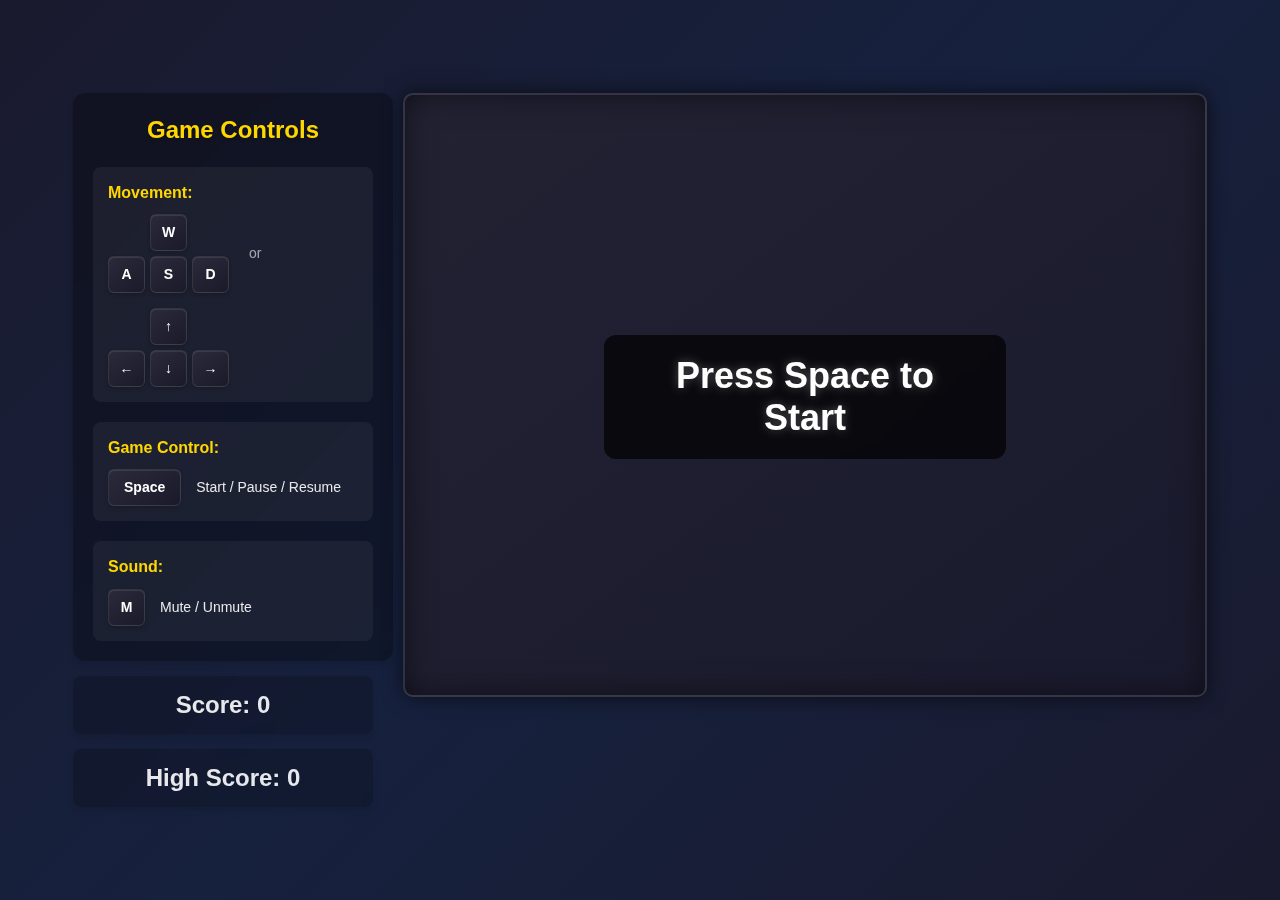
==== commit aef37b9e: "Cleanup: Now it's not very simple snake game anymore!" ====
--- a/snake-game.html
+++ b/snake-game.html
@@ -381,12 +381,6 @@
       gameOver: document.getElementById('gameOverSound')
     };
 
-    console.log('Sounds loaded:', sounds);
-    Object.values(sounds).forEach(sound => {
-      sound.volume = 0.5; // Set volume to 50%
-      console.log('Sound ready:', sound.readyState);
-    });
-
     const highScoreElement = document.querySelector('.high-score');
     let highScore = parseInt(localStorage.getItem('snakeHighScore')) || 0;
     highScoreElement.textContent = `High Score: ${highScore}`;
@@ -403,12 +397,6 @@
 
     let snake, direction, food, gameInterval, score;
     let gameSpeed = 100; // Base speed
-    const directions = {
-      'w': { x: 0, y: -1 },
-      's': { x: 0, y: 1 },
-      'a': { x: -1, y: 0 },
-      'd': { x: 1, y: 0 }
-    };
 
     const scoreElement = document.querySelector('.score');
     const gameOverElement = document.querySelector('.game-over');
@@ -471,11 +459,6 @@
       if (!isGameStarted) {
         showStartMessage();
       }
-    }
-
-    function randomDirection() {
-      const keys = Object.keys(directions);
-      return directions[keys[Math.floor(Math.random() * keys.length)]];
     }
 
     function generateFood() {
@@ -1028,10 +1011,6 @@
       }
     });
 
-    // Initial Setup
-    ctx.fillStyle = "#fff";
-    ctx.fillText("Press Space to Start", canvas.width / 2 - 70, canvas.height / 2);
-
     // Make sure to show the message when the page loads
     window.addEventListener('load', () => {
       showStartMessage();
